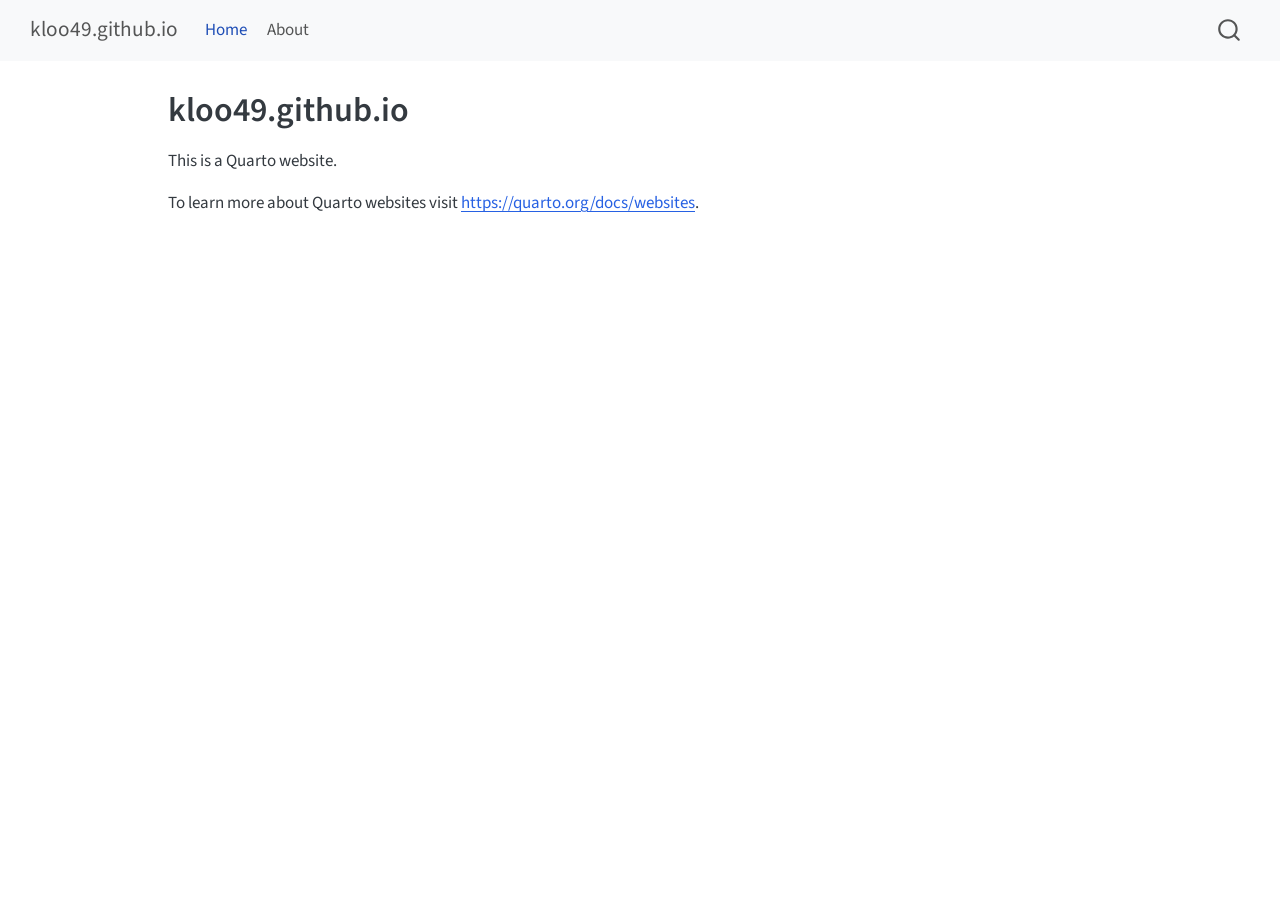
==== docs/index.html @ 794359f7 "initialize personal website" ====
<!DOCTYPE html>
<html xmlns="http://www.w3.org/1999/xhtml" lang="en" xml:lang="en"><head>

<meta charset="utf-8">
<meta name="generator" content="quarto-1.10.18">

<meta name="viewport" content="width=device-width, initial-scale=1.0, user-scalable=yes">


<title>kloo49.github.io</title>
<style>
/* Default styles provided by pandoc.
** See https://pandoc.org/MANUAL.html#variables-for-html for config info.
*/
span.smallcaps{font-variant: small-caps;}
div.columns{display: flex; gap: 1.5em;}
div.column{flex: auto;}
@media screen {
div.columns{gap: min(4vw, 1.5em);}
div.column{overflow-x: auto;}
}
div.hanging-indent{margin-left: 1.5em; text-indent: -1.5em;}
ul.task-list{list-style: none;}
ul.task-list li input[type="checkbox"] {
  width: 0.8em;
  margin: 0 0.8em 0.2em -1em; /* quarto-specific, see https://github.com/quarto-dev/quarto-cli/issues/4556 */ 
  vertical-align: middle;
}
</style>


<script src="site_libs/quarto-nav/quarto-nav.js"></script>
<script src="site_libs/quarto-nav/headroom.min.js"></script>
<script src="site_libs/clipboard/clipboard.min.js"></script>
<script src="site_libs/quarto-search/autocomplete.umd.js"></script>
<script src="site_libs/quarto-search/fuse.min.js"></script>
<script src="site_libs/quarto-search/quarto-search.js"></script>
<meta name="quarto:offset" content="./">
<script src="site_libs/quarto-html/quarto.js" type="module"></script>
<script src="site_libs/quarto-html/tabsets/tabsets.js" type="module"></script>
<script src="site_libs/quarto-html/popper.min.js"></script>
<script src="site_libs/quarto-html/tippy.umd.min.js"></script>
<script src="site_libs/quarto-html/anchor.min.js"></script>
<link href="site_libs/quarto-html/tippy.css" rel="stylesheet">
<link href="site_libs/quarto-html/quarto-syntax-highlighting-64a204ab8560d761af7679ceaba22944.css" rel="stylesheet" id="quarto-text-highlighting-styles">
<script src="site_libs/bootstrap/bootstrap.min.js"></script>
<link href="site_libs/bootstrap/bootstrap-icons.css" rel="stylesheet">
<link href="site_libs/bootstrap/bootstrap-445b8638c3d06994fee0907d791121c4.min.css" rel="stylesheet" append-hash="true" id="quarto-bootstrap" data-mode="light">
<script id="quarto-search-options" type="application/json">{
  "location": "navbar",
  "copy-button": false,
  "collapse-after": 3,
  "panel-placement": "end",
  "type": "overlay",
  "limit": 50,
  "keyboard-shortcut": [
    "f",
    "/",
    "s"
  ],
  "show-item-context": false,
  "language": {
    "search-no-results-text": "No results",
    "search-matching-documents-text": "matching documents",
    "search-copy-link-title": "Copy link to search",
    "search-hide-matches-text": "Hide additional matches",
    "search-more-match-text": "more match in this document",
    "search-more-matches-text": "more matches in this document",
    "search-clear-button-title": "Clear",
    "search-text-placeholder": "",
    "search-detached-cancel-button-title": "Cancel",
    "search-submit-button-title": "Submit",
    "search-label": "Search"
  }
}</script>


<link rel="stylesheet" href="styles.css">
</head>

<body class="nav-fixed quarto-light">

<div id="quarto-search-results"></div>
  <header id="quarto-header" class="headroom fixed-top">
    <nav class="navbar navbar-expand-lg " data-bs-theme="dark">
      <div class="navbar-container container-fluid">
      <div class="navbar-brand-container mx-auto">
    <a class="navbar-brand" href="./index.html">
    <span class="navbar-title">kloo49.github.io</span>
    </a>
  </div>
            <div id="quarto-search" class="" title="Search"></div>
          <button class="navbar-toggler" type="button" data-bs-toggle="collapse" data-bs-target="#navbarCollapse" aria-controls="navbarCollapse" role="menu" aria-expanded="false" aria-label="Toggle navigation" onclick="if (window.quartoToggleHeadroom) { window.quartoToggleHeadroom(); }">
  <span class="navbar-toggler-icon"></span>
</button>
          <div class="collapse navbar-collapse" id="navbarCollapse">
            <ul class="navbar-nav navbar-nav-scroll me-auto">
  <li class="nav-item">
    <a class="nav-link active" href="./index.html" aria-current="page"> 
<span class="menu-text">Home</span></a>
  </li>  
  <li class="nav-item">
    <a class="nav-link" href="./about.html"> 
<span class="menu-text">About</span></a>
  </li>  
</ul>
          </div> <!-- /navcollapse -->
            <div class="quarto-navbar-tools">
</div>
      </div> <!-- /container-fluid -->
    </nav>
</header>
<!-- content -->
<div id="quarto-content" class="quarto-container page-columns page-rows-contents page-layout-article page-navbar">
<!-- sidebar -->
<!-- margin-sidebar -->
    <div id="quarto-margin-sidebar" class="sidebar margin-sidebar zindex-bottom">
        
    </div>
<!-- main -->
<main class="content" id="quarto-document-content">

<header id="title-block-header" class="quarto-title-block default">
<div class="quarto-title">
<h1 class="title">kloo49.github.io</h1>
</div>



<div class="quarto-title-meta">

    
  
    
  </div>
  


</header>


<p>This is a Quarto website.</p>
<p>To learn more about Quarto websites visit <a href="https://quarto.org/docs/websites" class="uri">https://quarto.org/docs/websites</a>.</p>



</main> <!-- /main -->
<script id="quarto-html-after-body" type="application/javascript">
  window.document.addEventListener("DOMContentLoaded", function (event) {
    const icon = "";
    const anchorJS = new window.AnchorJS();
    anchorJS.options = {
      placement: 'right',
      icon: icon
    };
    anchorJS.add('.anchored');
    const isCodeAnnotation = (el) => {
      for (const clz of el.classList) {
        if (clz.startsWith('code-annotation-')) {                     
          return true;
        }
      }
      return false;
    }
    const onCopySuccess = function(e) {
      // button target
      const button = e.trigger;
      // don't keep focus
      button.blur();
      // flash "checked"
      button.classList.add('code-copy-button-checked');
      var currentTitle = button.getAttribute("title");
      button.setAttribute("title", "Copied!");
      let tooltip;
      if (window.bootstrap) {
        button.setAttribute("data-bs-toggle", "tooltip");
        button.setAttribute("data-bs-placement", "left");
        button.setAttribute("data-bs-title", "Copied!");
        tooltip = new bootstrap.Tooltip(button, 
          { trigger: "manual", 
            customClass: "code-copy-button-tooltip",
            offset: [0, -8]});
        tooltip.show();    
      }
      setTimeout(function() {
        if (tooltip) {
          tooltip.hide();
          button.removeAttribute("data-bs-title");
          button.removeAttribute("data-bs-toggle");
          button.removeAttribute("data-bs-placement");
        }
        button.setAttribute("title", currentTitle);
        button.classList.remove('code-copy-button-checked');
      }, 1000);
      // clear code selection
      e.clearSelection();
    }
    const getTextToCopy = function(trigger) {
      const outerScaffold = trigger.parentElement.cloneNode(true);
      const codeEl = outerScaffold.querySelector('code');
      for (const childEl of codeEl.children) {
        if (isCodeAnnotation(childEl)) {
          childEl.remove();
        }
      }
      return codeEl.innerText;
    }
    const clipboard = new window.ClipboardJS('.code-copy-button:not([data-in-quarto-modal])', {
      text: getTextToCopy
    });
    clipboard.on('success', onCopySuccess);
    if (window.document.getElementById('quarto-embedded-source-code-modal')) {
      const clipboardModal = new window.ClipboardJS('.code-copy-button[data-in-quarto-modal]', {
        text: getTextToCopy,
        container: window.document.getElementById('quarto-embedded-source-code-modal')
      });
      clipboardModal.on('success', onCopySuccess);
    }
      var localhostRegex = new RegExp(/^(?:http|https):\/\/localhost\:?[0-9]*\//);
      var mailtoRegex = new RegExp(/^mailto:/);
        var filterRegex = new RegExp('/' + window.location.host + '/');
      var isInternal = (href) => {
          return filterRegex.test(href) || localhostRegex.test(href) || mailtoRegex.test(href);
      }
      // Inspect non-navigation links and adorn them if external
     var links = window.document.querySelectorAll('a[href]:not(.nav-link):not(.navbar-brand):not(.toc-action):not(.sidebar-link):not(.sidebar-item-toggle):not(.pagination-link):not(.no-external):not([aria-hidden]):not(.dropdown-item):not(.quarto-navigation-tool):not(.about-link)');
      for (var i=0; i<links.length; i++) {
        const link = links[i];
        if (!isInternal(link.href)) {
          // undo the damage that might have been done by quarto-nav.js in the case of
          // links that we want to consider external
          if (link.dataset.originalHref !== undefined) {
            link.href = link.dataset.originalHref;
          }
        }
      }
    function tippyHover(el, contentFn, onTriggerFn, onUntriggerFn) {
      const config = {
        allowHTML: true,
        maxWidth: 500,
        delay: 100,
        arrow: false,
        appendTo: function(el) {
            return el.parentElement;
        },
        interactive: true,
        interactiveBorder: 10,
        theme: 'quarto',
        placement: 'bottom-start',
      };
      if (contentFn) {
        config.content = contentFn;
      }
      if (onTriggerFn) {
        config.onTrigger = onTriggerFn;
      }
      if (onUntriggerFn) {
        config.onUntrigger = onUntriggerFn;
      }
      window.tippy(el, config); 
    }
    const noterefs = window.document.querySelectorAll('a[role="doc-noteref"]');
    for (var i=0; i<noterefs.length; i++) {
      const ref = noterefs[i];
      tippyHover(ref, function() {
        // use id or data attribute instead here
        let href = ref.getAttribute('data-footnote-href') || ref.getAttribute('href');
        try { href = new URL(href).hash; } catch {}
        const id = href.replace(/^#\/?/, "");
        const note = window.document.getElementById(id);
        if (note) {
          return note.innerHTML;
        } else {
          return "";
        }
      });
    }
    const xrefs = window.document.querySelectorAll('a.quarto-xref');
    const processXRef = (id, note) => {
      // Strip column container classes
      const stripColumnClz = (el) => {
        el.classList.remove("page-full", "page-columns");
        if (el.children) {
          for (const child of el.children) {
            stripColumnClz(child);
          }
        }
      }
      stripColumnClz(note)
      if (id === null || id.startsWith('sec-')) {
        // Special case sections, only their first couple elements
        const container = document.createElement("div");
        if (note.children && note.children.length > 2) {
          container.appendChild(note.children[0].cloneNode(true));
          for (let i = 1; i < note.children.length; i++) {
            const child = note.children[i];
            if (child.tagName === "P" && child.innerText === "") {
              continue;
            } else {
              container.appendChild(child.cloneNode(true));
              break;
            }
          }
          if (window.Quarto?.typesetMath) {
            window.Quarto.typesetMath(container);
          }
          return container.innerHTML
        } else {
          if (window.Quarto?.typesetMath) {
            window.Quarto.typesetMath(note);
          }
          return note.innerHTML;
        }
      } else {
        // Remove any anchor links if they are present
        const anchorLink = note.querySelector('a.anchorjs-link');
        if (anchorLink) {
          anchorLink.remove();
        }
        if (window.Quarto?.typesetMath) {
          window.Quarto.typesetMath(note);
        }
        if (note.classList.contains("callout")) {
          return note.outerHTML;
        } else {
          return note.innerHTML;
        }
      }
    }
    for (var i=0; i<xrefs.length; i++) {
      const xref = xrefs[i];
      tippyHover(xref, undefined, function(instance) {
        instance.disable();
        let url = xref.getAttribute('href');
        let hash = undefined; 
        if (url.startsWith('#')) {
          hash = url;
        } else {
          try { hash = new URL(url).hash; } catch {}
        }
        if (hash) {
          const id = hash.replace(/^#\/?/, "");
          const note = window.document.getElementById(id);
          if (note !== null) {
            try {
              const html = processXRef(id, note.cloneNode(true));
              instance.setContent(html);
            } finally {
              instance.enable();
              instance.show();
            }
          } else {
            // See if we can fetch this
            fetch(url.split('#')[0])
            .then(res => res.text())
            .then(html => {
              const parser = new DOMParser();
              const htmlDoc = parser.parseFromString(html, "text/html");
              const note = htmlDoc.getElementById(id);
              if (note !== null) {
                const html = processXRef(id, note);
                instance.setContent(html);
              } 
            }).finally(() => {
              instance.enable();
              instance.show();
            });
          }
        } else {
          // See if we can fetch a full url (with no hash to target)
          // This is a special case and we should probably do some content thinning / targeting
          fetch(url)
          .then(res => res.text())
          .then(html => {
            const parser = new DOMParser();
            const htmlDoc = parser.parseFromString(html, "text/html");
            const note = htmlDoc.querySelector('main.content');
            if (note !== null) {
              // This should only happen for chapter cross references
              // (since there is no id in the URL)
              // remove the first header
              if (note.children.length > 0 && note.children[0].tagName === "HEADER") {
                note.children[0].remove();
              }
              const html = processXRef(null, note);
              instance.setContent(html);
            } 
          }).finally(() => {
            instance.enable();
            instance.show();
          });
        }
      }, function(instance) {
      });
    }
        let selectedAnnoteEl;
        const selectorForAnnotation = ( cell, annotation) => {
          let cellAttr = 'data-code-cell="' + cell + '"';
          let lineAttr = 'data-code-annotation="' +  annotation + '"';
          const selector = 'span[' + cellAttr + '][' + lineAttr + ']';
          return selector;
        }
        const selectCodeLines = (annoteEl) => {
          const doc = window.document;
          const targetCell = annoteEl.getAttribute("data-target-cell");
          const targetAnnotation = annoteEl.getAttribute("data-target-annotation");
          const annoteSpan = window.document.querySelector(selectorForAnnotation(targetCell, targetAnnotation));
          const lines = annoteSpan.getAttribute("data-code-lines").split(",");
          const lineIds = lines.map((line) => {
            return targetCell + "-" + line;
          })
          let top = null;
          let height = null;
          let parent = null;
          if (lineIds.length > 0) {
              //compute the position of the single el (top and bottom and make a div)
              const el = window.document.getElementById(lineIds[0]);
              top = el.offsetTop;
              height = el.offsetHeight;
              parent = el.parentElement.parentElement;
            if (lineIds.length > 1) {
              const lastEl = window.document.getElementById(lineIds[lineIds.length - 1]);
              const bottom = lastEl.offsetTop + lastEl.offsetHeight;
              height = bottom - top;
            }
            if (top !== null && height !== null && parent !== null) {
              // cook up a div (if necessary) and position it 
              let div = window.document.getElementById("code-annotation-line-highlight");
              if (div === null) {
                div = window.document.createElement("div");
                div.setAttribute("id", "code-annotation-line-highlight");
                div.style.position = 'absolute';
                parent.appendChild(div);
              }
              div.style.top = top - 2 + "px";
              div.style.height = height + 4 + "px";
              div.style.left = 0;
              let gutterDiv = window.document.getElementById("code-annotation-line-highlight-gutter");
              if (gutterDiv === null) {
                gutterDiv = window.document.createElement("div");
                gutterDiv.setAttribute("id", "code-annotation-line-highlight-gutter");
                gutterDiv.style.position = 'absolute';
                const codeCell = window.document.getElementById(targetCell);
                const gutter = codeCell.querySelector('.code-annotation-gutter');
                gutter.appendChild(gutterDiv);
              }
              gutterDiv.style.top = top - 2 + "px";
              gutterDiv.style.height = height + 4 + "px";
            }
            selectedAnnoteEl = annoteEl;
          }
        };
        const unselectCodeLines = () => {
          const elementsIds = ["code-annotation-line-highlight", "code-annotation-line-highlight-gutter"];
          elementsIds.forEach((elId) => {
            const div = window.document.getElementById(elId);
            if (div) {
              div.remove();
            }
          });
          selectedAnnoteEl = undefined;
        };
          // Handle positioning of the toggle
      window.addEventListener(
        "resize",
        throttle(() => {
          elRect = undefined;
          if (selectedAnnoteEl) {
            selectCodeLines(selectedAnnoteEl);
          }
        }, 10)
      );
      function throttle(fn, ms) {
      let throttle = false;
      let timer;
        return (...args) => {
          if(!throttle) { // first call gets through
              fn.apply(this, args);
              throttle = true;
          } else { // all the others get throttled
              if(timer) clearTimeout(timer); // cancel #2
              timer = setTimeout(() => {
                fn.apply(this, args);
                timer = throttle = false;
              }, ms);
          }
        };
      }
        // Attach click handler to the DT
        const annoteDls = window.document.querySelectorAll('dt[data-target-cell]');
        for (const annoteDlNode of annoteDls) {
          annoteDlNode.addEventListener('click', (event) => {
            const clickedEl = event.target;
            if (clickedEl !== selectedAnnoteEl) {
              unselectCodeLines();
              const activeEl = window.document.querySelector('dt[data-target-cell].code-annotation-active');
              if (activeEl) {
                activeEl.classList.remove('code-annotation-active');
              }
              selectCodeLines(clickedEl);
              clickedEl.classList.add('code-annotation-active');
            } else {
              // Unselect the line
              unselectCodeLines();
              clickedEl.classList.remove('code-annotation-active');
            }
          });
        }
    const findCites = (el) => {
      const parentEl = el.parentElement;
      if (parentEl) {
        const cites = parentEl.dataset.cites;
        if (cites) {
          return {
            el,
            cites: cites.split(' ')
          };
        } else {
          return findCites(el.parentElement)
        }
      } else {
        return undefined;
      }
    };
    var bibliorefs = window.document.querySelectorAll('a[role="doc-biblioref"]');
    for (var i=0; i<bibliorefs.length; i++) {
      const ref = bibliorefs[i];
      const citeInfo = findCites(ref);
      if (citeInfo) {
        tippyHover(citeInfo.el, function() {
          var popup = window.document.createElement('div');
          citeInfo.cites.forEach(function(cite) {
            var citeDiv = window.document.createElement('div');
            citeDiv.classList.add('hanging-indent');
            citeDiv.classList.add('csl-entry');
            var biblioDiv = window.document.getElementById('ref-' + cite);
            if (biblioDiv) {
              citeDiv.innerHTML = biblioDiv.innerHTML;
            }
            popup.appendChild(citeDiv);
          });
          return popup.innerHTML;
        });
      }
    }
  });
  </script>
</div> <!-- /content -->




</body></html>
---- docs/site_libs/quarto-html/tippy.css ----
.tippy-box[data-animation=fade][data-state=hidden]{opacity:0}[data-tippy-root]{max-width:calc(100vw - 10px)}.tippy-box{position:relative;background-color:#333;color:#fff;border-radius:4px;font-size:14px;line-height:1.4;white-space:normal;outline:0;transition-property:transform,visibility,opacity}.tippy-box[data-placement^=top]>.tippy-arrow{bottom:0}.tippy-box[data-placement^=top]>.tippy-arrow:before{bottom:-7px;left:0;border-width:8px 8px 0;border-top-color:initial;transform-origin:center top}.tippy-box[data-placement^=bottom]>.tippy-arrow{top:0}.tippy-box[data-placement^=bottom]>.tippy-arrow:before{top:-7px;left:0;border-width:0 8px 8px;border-bottom-color:initial;transform-origin:center bottom}.tippy-box[data-placement^=left]>.tippy-arrow{right:0}.tippy-box[data-placement^=left]>.tippy-arrow:before{border-width:8px 0 8px 8px;border-left-color:initial;right:-7px;transform-origin:center left}.tippy-box[data-placement^=right]>.tippy-arrow{left:0}.tippy-box[data-placement^=right]>.tippy-arrow:before{left:-7px;border-width:8px 8px 8px 0;border-right-color:initial;transform-origin:center right}.tippy-box[data-inertia][data-state=visible]{transition-timing-function:cubic-bezier(.54,1.5,.38,1.11)}.tippy-arrow{width:16px;height:16px;color:#333}.tippy-arrow:before{content:"";position:absolute;border-color:transparent;border-style:solid}.tippy-content{position:relative;padding:5px 9px;z-index:1}
---- docs/site_libs/quarto-html/quarto-syntax-highlighting-64a204ab8560d761af7679ceaba22944.css ----
/* quarto syntax highlight colors */
:root {
  --quarto-hl-ot-color: #003B4F;
  --quarto-hl-at-color: #657422;
  --quarto-hl-ss-color: #20794D;
  --quarto-hl-an-color: #5E5E5E;
  --quarto-hl-fu-color: #4758AB;
  --quarto-hl-st-color: #20794D;
  --quarto-hl-cf-color: #003B4F;
  --quarto-hl-op-color: #5E5E5E;
  --quarto-hl-er-color: #AD0000;
  --quarto-hl-bn-color: #AD0000;
  --quarto-hl-al-color: #AD0000;
  --quarto-hl-va-color: #111111;
  --quarto-hl-bu-color: inherit;
  --quarto-hl-ex-color: inherit;
  --quarto-hl-pp-color: #AD0000;
  --quarto-hl-in-color: #5E5E5E;
  --quarto-hl-vs-color: #20794D;
  --quarto-hl-wa-color: #5E5E5E;
  --quarto-hl-do-color: #5E5E5E;
  --quarto-hl-im-color: #00769E;
  --quarto-hl-ch-color: #20794D;
  --quarto-hl-dt-color: #AD0000;
  --quarto-hl-fl-color: #AD0000;
  --quarto-hl-co-color: #5E5E5E;
  --quarto-hl-cv-color: #5E5E5E;
  --quarto-hl-cn-color: #8f5902;
  --quarto-hl-sc-color: #5E5E5E;
  --quarto-hl-dv-color: #AD0000;
  --quarto-hl-kw-color: #003B4F;
}

/* other quarto variables */
:root {
  --quarto-font-monospace: SFMono-Regular, Menlo, Monaco, Consolas, "Liberation Mono", "Courier New", monospace;
}

/* syntax highlight based on Pandoc's rules */
pre > code.sourceCode > span {
  color: #003B4F;
}

code.sourceCode > span {
  color: #003B4F;
}

div.sourceCode,
div.sourceCode pre.sourceCode {
  color: #003B4F;
}

/* Normal */
code span {
  color: #003B4F;
}

/* Alert */
code span.al {
  color: #AD0000;
  font-style: inherit;
}

/* Annotation */
code span.an {
  color: #5E5E5E;
  font-style: inherit;
}

/* Attribute */
code span.at {
  color: #657422;
  font-style: inherit;
}

/* BaseN */
code span.bn {
  color: #AD0000;
  font-style: inherit;
}

/* BuiltIn */
code span.bu {
  font-style: inherit;
}

/* ControlFlow */
code span.cf {
  color: #003B4F;
  font-weight: bold;
  font-style: inherit;
}

/* Char */
code span.ch {
  color: #20794D;
  font-style: inherit;
}

/* Constant */
code span.cn {
  color: #8f5902;
  font-style: inherit;
}

/* Comment */
code span.co {
  color: #5E5E5E;
  font-style: inherit;
}

/* CommentVar */
code span.cv {
  color: #5E5E5E;
  font-style: italic;
}

/* Documentation */
code span.do {
  color: #5E5E5E;
  font-style: italic;
}

/* DataType */
code span.dt {
  color: #AD0000;
  font-style: inherit;
}

/* DecVal */
code span.dv {
  color: #AD0000;
  font-style: inherit;
}

/* Error */
code span.er {
  color: #AD0000;
  font-style: inherit;
}

/* Extension */
code span.ex {
  font-style: inherit;
}

/* Float */
code span.fl {
  color: #AD0000;
  font-style: inherit;
}

/* Function */
code span.fu {
  color: #4758AB;
  font-style: inherit;
}

/* Import */
code span.im {
  color: #00769E;
  font-style: inherit;
}

/* Information */
code span.in {
  color: #5E5E5E;
  font-style: inherit;
}

/* Keyword */
code span.kw {
  color: #003B4F;
  font-weight: bold;
  font-style: inherit;
}

/* Operator */
code span.op {
  color: #5E5E5E;
  font-style: inherit;
}

/* Other */
code span.ot {
  color: #003B4F;
  font-style: inherit;
}

/* Preprocessor */
code span.pp {
  color: #AD0000;
  font-style: inherit;
}

/* SpecialChar */
code span.sc {
  color: #5E5E5E;
  font-style: inherit;
}

/* SpecialString */
code span.ss {
  color: #20794D;
  font-style: inherit;
}

/* String */
code span.st {
  color: #20794D;
  font-style: inherit;
}

/* Variable */
code span.va {
  color: #111111;
  font-style: inherit;
}

/* VerbatimString */
code span.vs {
  color: #20794D;
  font-style: inherit;
}

/* Warning */
code span.wa {
  color: #5E5E5E;
  font-style: italic;
}

.prevent-inlining {
  content: "</";
}

/*# sourceMappingURL=9d8d5bb603a83b8298b89080a598c93b.css.map */
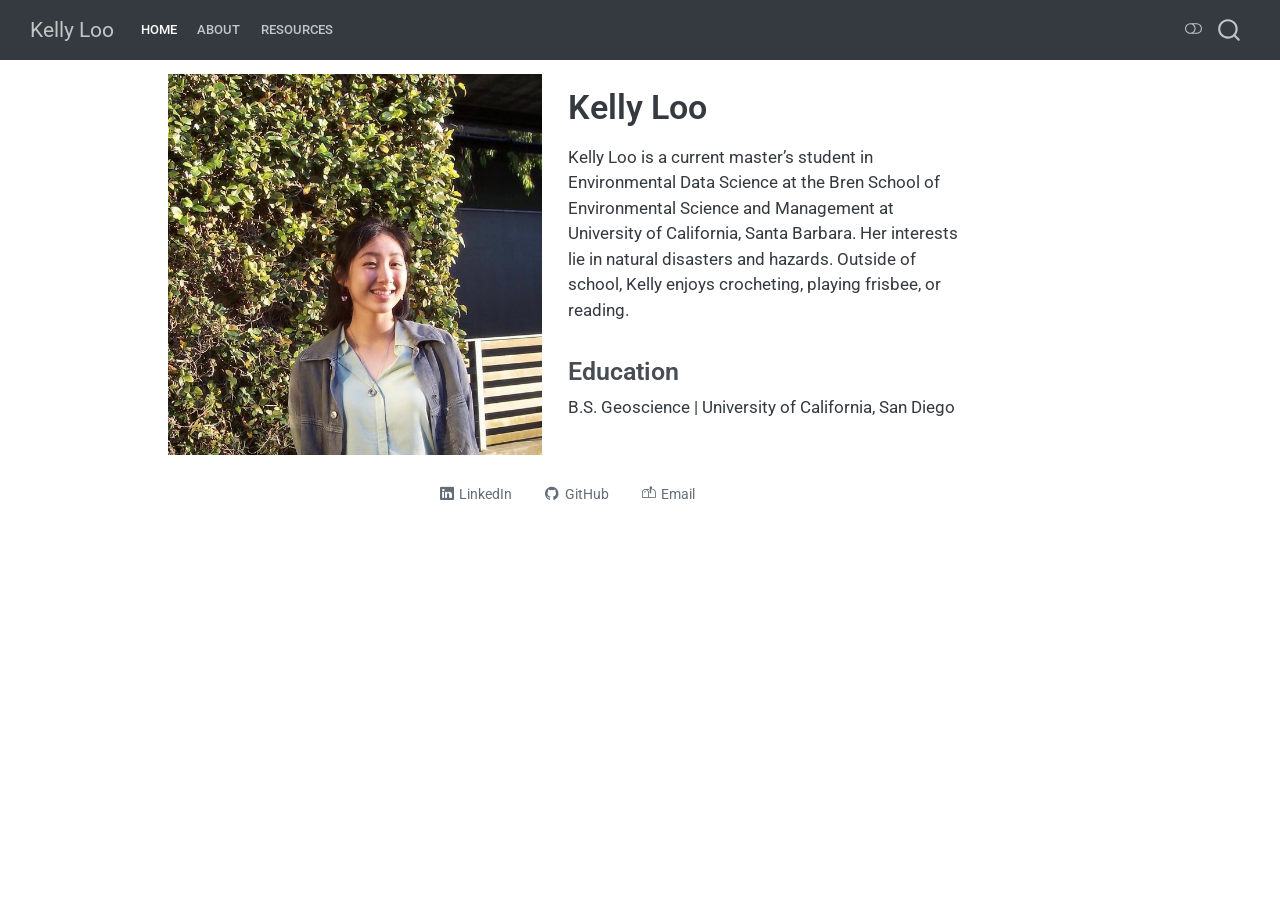
==== commit aaeeb76f: "added resources page, added themes, updated home page content" ====
--- a/docs/index.html
+++ b/docs/index.html
@@ -7,7 +7,7 @@
 <meta name="viewport" content="width=device-width, initial-scale=1.0, user-scalable=yes">
 
 
-<title>kloo49.github.io</title>
+<title>Kelly Loo</title>
 <style>
 /* Default styles provided by pandoc.
 ** See https://pandoc.org/MANUAL.html#variables-for-html for config info.
@@ -40,12 +40,15 @@
 <script src="site_libs/quarto-html/tabsets/tabsets.js" type="module"></script>
 <script src="site_libs/quarto-html/popper.min.js"></script>
 <script src="site_libs/quarto-html/tippy.umd.min.js"></script>
-<script src="site_libs/quarto-html/anchor.min.js"></script>
 <link href="site_libs/quarto-html/tippy.css" rel="stylesheet">
-<link href="site_libs/quarto-html/quarto-syntax-highlighting-64a204ab8560d761af7679ceaba22944.css" rel="stylesheet" id="quarto-text-highlighting-styles">
+<link href="site_libs/quarto-html/quarto-syntax-highlighting-64a204ab8560d761af7679ceaba22944.css" rel="stylesheet" class="quarto-color-scheme" id="quarto-text-highlighting-styles">
+<link href="site_libs/quarto-html/quarto-syntax-highlighting-dark-b85bc7c33db8c58e0ec93c3465666fed.css" rel="stylesheet" class="quarto-color-scheme quarto-color-alternate" id="quarto-text-highlighting-styles">
+<link href="site_libs/quarto-html/quarto-syntax-highlighting-64a204ab8560d761af7679ceaba22944.css" rel="stylesheet" class="quarto-color-scheme-extra" id="quarto-text-highlighting-styles">
 <script src="site_libs/bootstrap/bootstrap.min.js"></script>
 <link href="site_libs/bootstrap/bootstrap-icons.css" rel="stylesheet">
-<link href="site_libs/bootstrap/bootstrap-445b8638c3d06994fee0907d791121c4.min.css" rel="stylesheet" append-hash="true" id="quarto-bootstrap" data-mode="light">
+<link href="site_libs/bootstrap/bootstrap-0f6c574da7a363ae419185a03fc457d6.min.css" rel="stylesheet" append-hash="true" class="quarto-color-scheme" id="quarto-bootstrap" data-mode="light">
+<link href="site_libs/bootstrap/bootstrap-dark-96f880facfb47fdc72767fb43baf3cf7.min.css" rel="stylesheet" append-hash="true" class="quarto-color-scheme quarto-color-alternate" id="quarto-bootstrap" data-mode="dark">
+<link href="site_libs/bootstrap/bootstrap-0f6c574da7a363ae419185a03fc457d6.min.css" rel="stylesheet" append-hash="true" class="quarto-color-scheme-extra" id="quarto-bootstrap" data-mode="light">
 <script id="quarto-search-options" type="application/json">{
   "location": "navbar",
   "copy-button": false,
@@ -78,7 +81,169 @@
 <link rel="stylesheet" href="styles.css">
 </head>
 
-<body class="nav-fixed quarto-light">
+<body class="nav-fixed quarto-light"><script id="quarto-html-before-body" type="application/javascript">
+    const toggleBodyColorMode = (bsSheetEl) => {
+      const mode = bsSheetEl.getAttribute("data-mode");
+      const bodyEl = window.document.querySelector("body");
+      if (mode === "dark") {
+        bodyEl.classList.add("quarto-dark");
+        bodyEl.classList.remove("quarto-light");
+      } else {
+        bodyEl.classList.add("quarto-light");
+        bodyEl.classList.remove("quarto-dark");
+      }
+    }
+    const toggleBodyColorPrimary = () => {
+      const bsSheetEl = window.document.querySelector("link#quarto-bootstrap:not([rel=disabled-stylesheet])");
+      if (bsSheetEl) {
+        toggleBodyColorMode(bsSheetEl);
+      }
+    }
+    const setColorSchemeToggle = (alternate) => {
+      const toggles = window.document.querySelectorAll('.quarto-color-scheme-toggle');
+      for (let i=0; i < toggles.length; i++) {
+        const toggle = toggles[i];
+        if (toggle) {
+          if (alternate) {
+            toggle.classList.add("alternate");
+          } else {
+            toggle.classList.remove("alternate");
+          }
+        }
+      }
+    };
+    const toggleColorMode = (alternate) => {
+      // Switch the stylesheets
+      const primaryStylesheets = window.document.querySelectorAll('link.quarto-color-scheme:not(.quarto-color-alternate)');
+      const alternateStylesheets = window.document.querySelectorAll('link.quarto-color-scheme.quarto-color-alternate');
+      manageTransitions('#quarto-margin-sidebar .nav-link', false);
+      if (alternate) {
+        // note: dark is layered on light, we don't disable primary!
+        enableStylesheet(alternateStylesheets);
+        for (const sheetNode of alternateStylesheets) {
+          if (sheetNode.id === "quarto-bootstrap") {
+            toggleBodyColorMode(sheetNode);
+          }
+        }
+      } else {
+        disableStylesheet(alternateStylesheets);
+        enableStylesheet(primaryStylesheets)
+        toggleBodyColorPrimary();
+      }
+      manageTransitions('#quarto-margin-sidebar .nav-link', true);
+      // Switch the toggles
+      setColorSchemeToggle(alternate)
+      // Hack to workaround the fact that safari doesn't
+      // properly recolor the scrollbar when toggling (#1455)
+      if (navigator.userAgent.indexOf('Safari') > 0 && navigator.userAgent.indexOf('Chrome') == -1) {
+        manageTransitions("body", false);
+        window.scrollTo(0, 1);
+        setTimeout(() => {
+          window.scrollTo(0, 0);
+          manageTransitions("body", true);
+        }, 40);
+      }
+    }
+    const disableStylesheet = (stylesheets) => {
+      for (let i=0; i < stylesheets.length; i++) {
+        const stylesheet = stylesheets[i];
+        stylesheet.rel = 'disabled-stylesheet';
+      }
+    }
+    const enableStylesheet = (stylesheets) => {
+      for (let i=0; i < stylesheets.length; i++) {
+        const stylesheet = stylesheets[i];
+        if(stylesheet.rel !== 'stylesheet') { // for Chrome, which will still FOUC without this check
+          stylesheet.rel = 'stylesheet';
+        }
+      }
+    }
+    const manageTransitions = (selector, allowTransitions) => {
+      const els = window.document.querySelectorAll(selector);
+      for (let i=0; i < els.length; i++) {
+        const el = els[i];
+        if (allowTransitions) {
+          el.classList.remove('notransition');
+        } else {
+          el.classList.add('notransition');
+        }
+      }
+    }
+    const isFileUrl = () => {
+      return window.location.protocol === 'file:';
+    }
+    const hasAlternateSentinel = () => {
+      let styleSentinel = getColorSchemeSentinel();
+      if (styleSentinel !== null) {
+        return styleSentinel === "alternate";
+      } else {
+        return false;
+      }
+    }
+    const setStyleSentinel = (alternate) => {
+      const value = alternate ? "alternate" : "default";
+      if (!isFileUrl()) {
+        window.localStorage.setItem("quarto-color-scheme", value);
+      } else {
+        localAlternateSentinel = value;
+      }
+    }
+    const getColorSchemeSentinel = () => {
+      if (!isFileUrl()) {
+        const storageValue = window.localStorage.getItem("quarto-color-scheme");
+        return storageValue != null ? storageValue : localAlternateSentinel;
+      } else {
+        return localAlternateSentinel;
+      }
+    }
+    const toggleGiscusIfUsed = (isAlternate, darkModeDefault) => {
+      const baseTheme = document.querySelector('#giscus-base-theme')?.value ?? 'light';
+      const alternateTheme = document.querySelector('#giscus-alt-theme')?.value ?? 'dark';
+      let newTheme = '';
+      if(authorPrefersDark) {
+        newTheme = isAlternate ? baseTheme : alternateTheme;
+      } else {
+        newTheme = isAlternate ? alternateTheme : baseTheme;
+      }
+      const changeGiscusTheme = () => {
+        // From: https://github.com/giscus/giscus/issues/336
+        const sendMessage = (message) => {
+          const iframe = document.querySelector('iframe.giscus-frame');
+          if (!iframe) return;
+          iframe.contentWindow.postMessage({ giscus: message }, 'https://giscus.app');
+        }
+        sendMessage({
+          setConfig: {
+            theme: newTheme
+          }
+        });
+      }
+      const isGiscussLoaded = window.document.querySelector('iframe.giscus-frame') !== null;
+      if (isGiscussLoaded) {
+        changeGiscusTheme();
+      }
+    };
+    const authorPrefersDark = false;
+    const darkModeDefault = authorPrefersDark;
+      document.querySelector('link#quarto-text-highlighting-styles.quarto-color-scheme-extra').rel = 'disabled-stylesheet';
+      document.querySelector('link#quarto-bootstrap.quarto-color-scheme-extra').rel = 'disabled-stylesheet';
+    let localAlternateSentinel = darkModeDefault ? 'alternate' : 'default';
+    // Dark / light mode switch
+    window.quartoToggleColorScheme = () => {
+      // Read the current dark / light value
+      let toAlternate = !hasAlternateSentinel();
+      toggleColorMode(toAlternate);
+      setStyleSentinel(toAlternate);
+      toggleGiscusIfUsed(toAlternate, darkModeDefault);
+      window.dispatchEvent(new Event('resize'));
+    };
+    // Switch to dark mode if need be
+    if (hasAlternateSentinel()) {
+      toggleColorMode(true);
+    } else {
+      toggleColorMode(false);
+    }
+  </script>
 
 <div id="quarto-search-results"></div>
   <header id="quarto-header" class="headroom fixed-top">
@@ -86,7 +251,7 @@
       <div class="navbar-container container-fluid">
       <div class="navbar-brand-container mx-auto">
     <a class="navbar-brand" href="./index.html">
-    <span class="navbar-title">kloo49.github.io</span>
+    <span class="navbar-title">Kelly Loo</span>
     </a>
   </div>
             <div id="quarto-search" class="" title="Search"></div>
@@ -103,57 +268,75 @@
     <a class="nav-link" href="./about.html"> 
 <span class="menu-text">About</span></a>
   </li>  
+  <li class="nav-item">
+    <a class="nav-link" href="./resources.html"> 
+<span class="menu-text">Resources</span></a>
+  </li>  
 </ul>
           </div> <!-- /navcollapse -->
             <div class="quarto-navbar-tools">
+  <a href="" class="quarto-color-scheme-toggle quarto-navigation-tool  px-1" onclick="window.quartoToggleColorScheme(); return false;" title="Toggle dark mode"><i class="bi"></i></a>
 </div>
       </div> <!-- /container-fluid -->
     </nav>
 </header>
 <!-- content -->
-<div id="quarto-content" class="quarto-container page-columns page-rows-contents page-layout-article page-navbar">
+<div id="quarto-content" class="quarto-container page-columns page-rows-contents page-layout-full page-navbar">
 <!-- sidebar -->
 <!-- margin-sidebar -->
-    <div id="quarto-margin-sidebar" class="sidebar margin-sidebar zindex-bottom">
-        
-    </div>
+    
 <!-- main -->
-<main class="content" id="quarto-document-content">
-
-<header id="title-block-header" class="quarto-title-block default">
+<div class="quarto-about-broadside column-body">
+  <div class="about-main">
+    <div class="about-entity" style="background-image: url('images/profile.jpg')"></div>
+    <div class="about-contents"><header id="title-block-header" class="quarto-title-block default">
 <div class="quarto-title">
-<h1 class="title">kloo49.github.io</h1>
+<h1 class="title">Kelly Loo</h1>
 </div>
-
-
-
-<div class="quarto-title-meta">
-
-    
-  
-    
+<div class="quarto-title-meta column-body">
   </div>
-  
-
-
-</header>
-
-
-<p>This is a Quarto website.</p>
-<p>To learn more about Quarto websites visit <a href="https://quarto.org/docs/websites" class="uri">https://quarto.org/docs/websites</a>.</p>
-
-
-
-</main> <!-- /main -->
+</header><main class="content column-body" id="quarto-document-content">
+
+<p>Kelly Loo is a current master’s student in Environmental Data Science at the Bren School of Environmental Science and Management at University of California, Santa Barbara. Her interests lie in natural disasters and hazards. Outside of school, Kelly enjoys crocheting, playing frisbee, or reading.</p>
+<section id="education" class="level3">
+<h3 data-anchor-id="education">Education</h3>
+<p>B.S. Geoscience | University of California, San Diego</p>
+
+
+</section>
+</main></div>
+  </div>
+  <div class="about-links">
+  <a href="https://www.linkedin.com/in/yqkellyloo/" class="about-link" rel="" target="_blank">
+    <i class="bi bi-linkedin"></i>
+     <span class="about-link-text">LinkedIn</span>
+  </a>
+  <a href="https://github.com/kloo49" class="about-link" rel="" target="_blank">
+    <i class="bi bi-github"></i>
+     <span class="about-link-text">GitHub</span>
+  </a>
+  <a href="mailto:kloo@ucsb.edu" class="about-link" rel="" target="">
+    <i class="bi bi-mailbox-flag"></i>
+     <span class="about-link-text">Email</span>
+  </a>
+</div>
+</div>
+ <!-- /main -->
 <script id="quarto-html-after-body" type="application/javascript">
   window.document.addEventListener("DOMContentLoaded", function (event) {
-    const icon = "";
-    const anchorJS = new window.AnchorJS();
-    anchorJS.options = {
-      placement: 'right',
-      icon: icon
-    };
-    anchorJS.add('.anchored');
+    // Ensure there is a toggle, if there isn't float one in the top right
+    if (window.document.querySelector('.quarto-color-scheme-toggle') === null) {
+      const a = window.document.createElement('a');
+      a.classList.add('top-right');
+      a.classList.add('quarto-color-scheme-toggle');
+      a.href = "";
+      a.onclick = function() { try { window.quartoToggleColorScheme(); } catch {} return false; };
+      const i = window.document.createElement("i");
+      i.classList.add('bi');
+      a.appendChild(i);
+      window.document.body.appendChild(a);
+    }
+    setColorSchemeToggle(hasAlternateSentinel())
     const isCodeAnnotation = (el) => {
       for (const clz of el.classList) {
         if (clz.startsWith('code-annotation-')) {                     
--- a/docs/site_libs/quarto-html/quarto-syntax-highlighting-dark-b85bc7c33db8c58e0ec93c3465666fed.css
+++ b/docs/site_libs/quarto-html/quarto-syntax-highlighting-dark-b85bc7c33db8c58e0ec93c3465666fed.css
@@ -0,0 +1,219 @@
+/* quarto syntax highlight colors */
+:root {
+  --quarto-hl-al-color: #f07178;
+  --quarto-hl-an-color: #d4d0ab;
+  --quarto-hl-at-color: #00e0e0;
+  --quarto-hl-bn-color: #d4d0ab;
+  --quarto-hl-bu-color: #abe338;
+  --quarto-hl-ch-color: #abe338;
+  --quarto-hl-co-color: #f8f8f2;
+  --quarto-hl-cv-color: #ffd700;
+  --quarto-hl-cn-color: #ffd700;
+  --quarto-hl-cf-color: #ffa07a;
+  --quarto-hl-dt-color: #ffa07a;
+  --quarto-hl-dv-color: #d4d0ab;
+  --quarto-hl-do-color: #f8f8f2;
+  --quarto-hl-er-color: #f07178;
+  --quarto-hl-ex-color: #00e0e0;
+  --quarto-hl-fl-color: #d4d0ab;
+  --quarto-hl-fu-color: #ffa07a;
+  --quarto-hl-im-color: #abe338;
+  --quarto-hl-in-color: #d4d0ab;
+  --quarto-hl-kw-color: #ffa07a;
+  --quarto-hl-op-color: #ffa07a;
+  --quarto-hl-ot-color: #00e0e0;
+  --quarto-hl-pp-color: #dcc6e0;
+  --quarto-hl-re-color: #00e0e0;
+  --quarto-hl-sc-color: #abe338;
+  --quarto-hl-ss-color: #abe338;
+  --quarto-hl-st-color: #abe338;
+  --quarto-hl-va-color: #00e0e0;
+  --quarto-hl-vs-color: #abe338;
+  --quarto-hl-wa-color: #dcc6e0;
+}
+
+/* other quarto variables */
+:root {
+  --quarto-font-monospace: SFMono-Regular, Menlo, Monaco, Consolas, "Liberation Mono", "Courier New", monospace;
+}
+
+/* syntax highlight based on Pandoc's rules */
+pre > code.sourceCode > span {
+  color: #f8f8f2;
+}
+
+code.sourceCode > span {
+  color: #f8f8f2;
+}
+
+div.sourceCode,
+div.sourceCode pre.sourceCode {
+  color: #f8f8f2;
+}
+
+/* Normal */
+code span {
+  color: #f8f8f2;
+}
+
+/* Alert */
+code span.al {
+  color: #f07178;
+}
+
+/* Annotation */
+code span.an {
+  color: #d4d0ab;
+}
+
+/* Attribute */
+code span.at {
+  color: #00e0e0;
+}
+
+/* BaseN */
+code span.bn {
+  color: #d4d0ab;
+}
+
+/* BuiltIn */
+code span.bu {
+  color: #abe338;
+}
+
+/* ControlFlow */
+code span.cf {
+  font-weight: bold;
+  color: #ffa07a;
+}
+
+/* Char */
+code span.ch {
+  color: #abe338;
+}
+
+/* Constant */
+code span.cn {
+  color: #ffd700;
+}
+
+/* Comment */
+code span.co {
+  font-style: italic;
+  color: #f8f8f2;
+}
+
+/* CommentVar */
+code span.cv {
+  color: #ffd700;
+}
+
+/* Documentation */
+code span.do {
+  color: #f8f8f2;
+}
+
+/* DataType */
+code span.dt {
+  color: #ffa07a;
+}
+
+/* DecVal */
+code span.dv {
+  color: #d4d0ab;
+}
+
+/* Error */
+code span.er {
+  color: #f07178;
+  text-decoration: underline;
+}
+
+/* Extension */
+code span.ex {
+  font-weight: bold;
+  color: #00e0e0;
+}
+
+/* Float */
+code span.fl {
+  color: #d4d0ab;
+}
+
+/* Function */
+code span.fu {
+  color: #ffa07a;
+}
+
+/* Import */
+code span.im {
+  color: #abe338;
+}
+
+/* Information */
+code span.in {
+  color: #d4d0ab;
+}
+
+/* Keyword */
+code span.kw {
+  font-weight: bold;
+  color: #ffa07a;
+}
+
+/* Operator */
+code span.op {
+  color: #ffa07a;
+}
+
+/* Other */
+code span.ot {
+  color: #00e0e0;
+}
+
+/* Preprocessor */
+code span.pp {
+  color: #dcc6e0;
+}
+
+/* RegionMarker */
+code span.re {
+  background-color: #f8f8f2;
+  color: #00e0e0;
+}
+
+/* SpecialChar */
+code span.sc {
+  color: #abe338;
+}
+
+/* SpecialString */
+code span.ss {
+  color: #abe338;
+}
+
+/* String */
+code span.st {
+  color: #abe338;
+}
+
+/* Variable */
+code span.va {
+  color: #00e0e0;
+}
+
+/* VerbatimString */
+code span.vs {
+  color: #abe338;
+}
+
+/* Warning */
+code span.wa {
+  color: #dcc6e0;
+}
+
+.prevent-inlining {
+  content: "</";
+}
+
+/*# sourceMappingURL=4ed8f1090dec6531da29ab00902aa718.css.map */
--- a/docs/styles.css
+++ b/docs/styles.css
@@ -0,0 +1,4 @@
+/* css styles */
+.about-images {
+    object-position: top !important;
+}
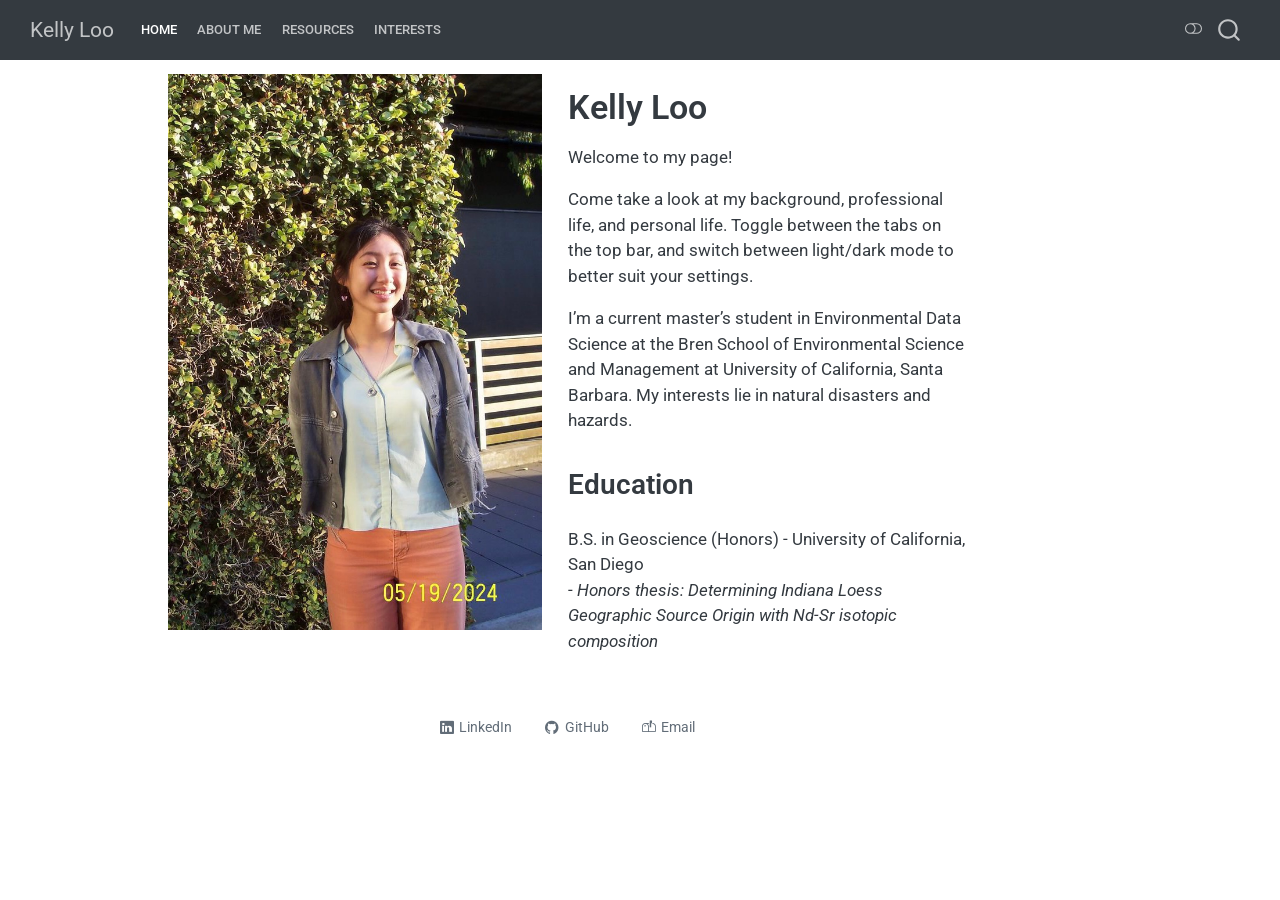
==== commit 76fd6883: "major upgrades" ====
--- a/docs/index.html
+++ b/docs/index.html
@@ -266,11 +266,15 @@
   </li>  
   <li class="nav-item">
     <a class="nav-link" href="./about.html"> 
-<span class="menu-text">About</span></a>
+<span class="menu-text">About Me</span></a>
   </li>  
   <li class="nav-item">
     <a class="nav-link" href="./resources.html"> 
 <span class="menu-text">Resources</span></a>
+  </li>  
+  <li class="nav-item">
+    <a class="nav-link" href="./interests.html"> 
+<span class="menu-text">Interests</span></a>
   </li>  
 </ul>
           </div> <!-- /navcollapse -->
@@ -297,10 +301,13 @@
   </div>
 </header><main class="content column-body" id="quarto-document-content">
 
-<p>Kelly Loo is a current master’s student in Environmental Data Science at the Bren School of Environmental Science and Management at University of California, Santa Barbara. Her interests lie in natural disasters and hazards. Outside of school, Kelly enjoys crocheting, playing frisbee, or reading.</p>
-<section id="education" class="level3">
-<h3 data-anchor-id="education">Education</h3>
-<p>B.S. Geoscience | University of California, San Diego</p>
+<p>Welcome to my page!</p>
+<p>Come take a look at my background, professional life, and personal life. Toggle between the tabs on the top bar, and switch between light/dark mode to better suit your settings.</p>
+<p>I’m a current master’s student in Environmental Data Science at the Bren School of Environmental Science and Management at University of California, Santa Barbara. My interests lie in natural disasters and hazards.</p>
+<section id="education" class="level2">
+<h2 data-anchor-id="education">Education</h2>
+<p>B.S. in Geoscience (Honors) - University of California, San Diego<br>
+- <em>Honors thesis: Determining Indiana Loess Geographic Source Origin with Nd-Sr isotopic composition</em></p>
 
 
 </section>
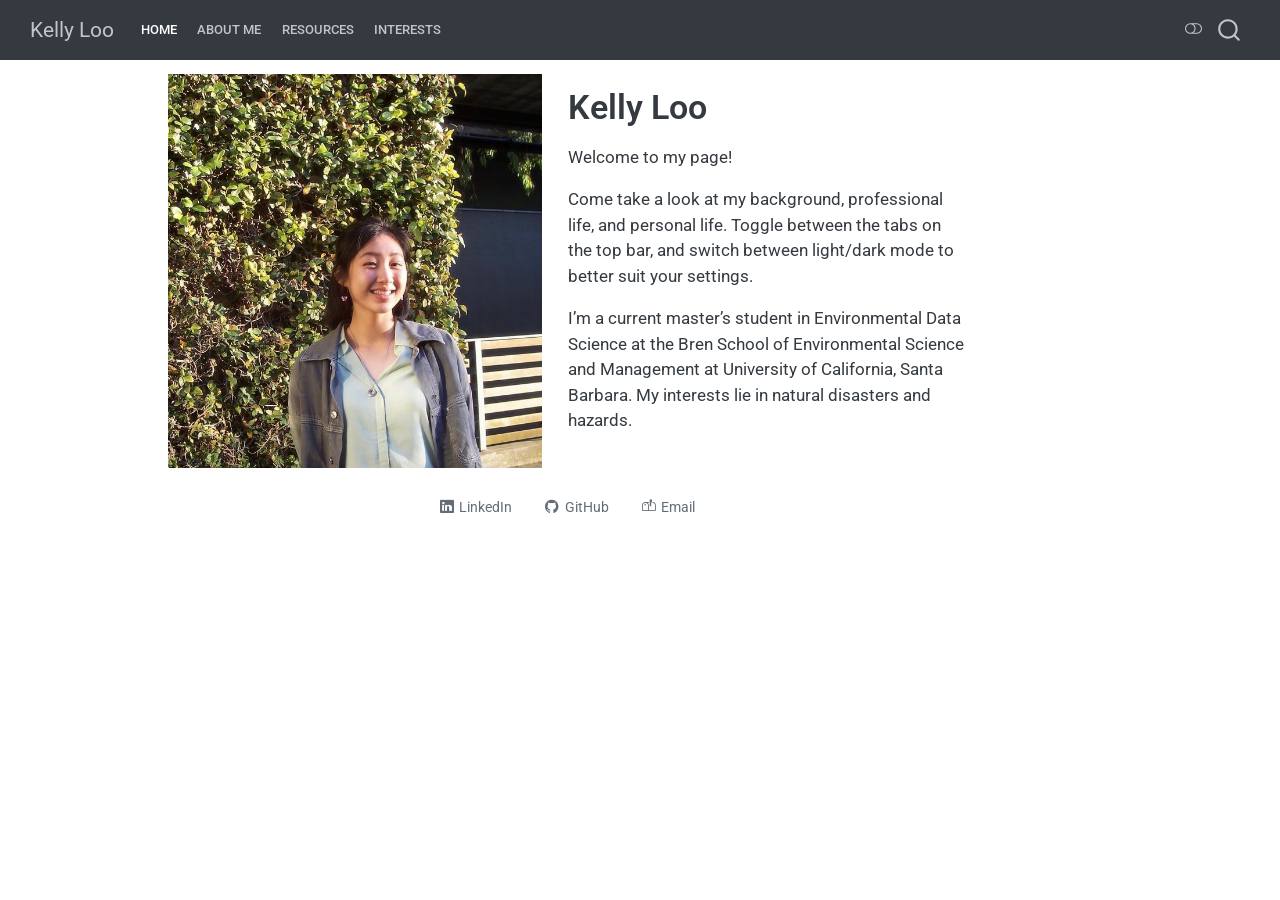
==== commit 1f1dec90: "updated sourdough section, modified how I did education" ====
--- a/docs/index.html
+++ b/docs/index.html
@@ -304,13 +304,8 @@
 <p>Welcome to my page!</p>
 <p>Come take a look at my background, professional life, and personal life. Toggle between the tabs on the top bar, and switch between light/dark mode to better suit your settings.</p>
 <p>I’m a current master’s student in Environmental Data Science at the Bren School of Environmental Science and Management at University of California, Santa Barbara. My interests lie in natural disasters and hazards.</p>
-<section id="education" class="level2">
-<h2 data-anchor-id="education">Education</h2>
-<p>B.S. in Geoscience (Honors) - University of California, San Diego<br>
-- <em>Honors thesis: Determining Indiana Loess Geographic Source Origin with Nd-Sr isotopic composition</em></p>
-
-
-</section>
+
+
 </main></div>
   </div>
   <div class="about-links">
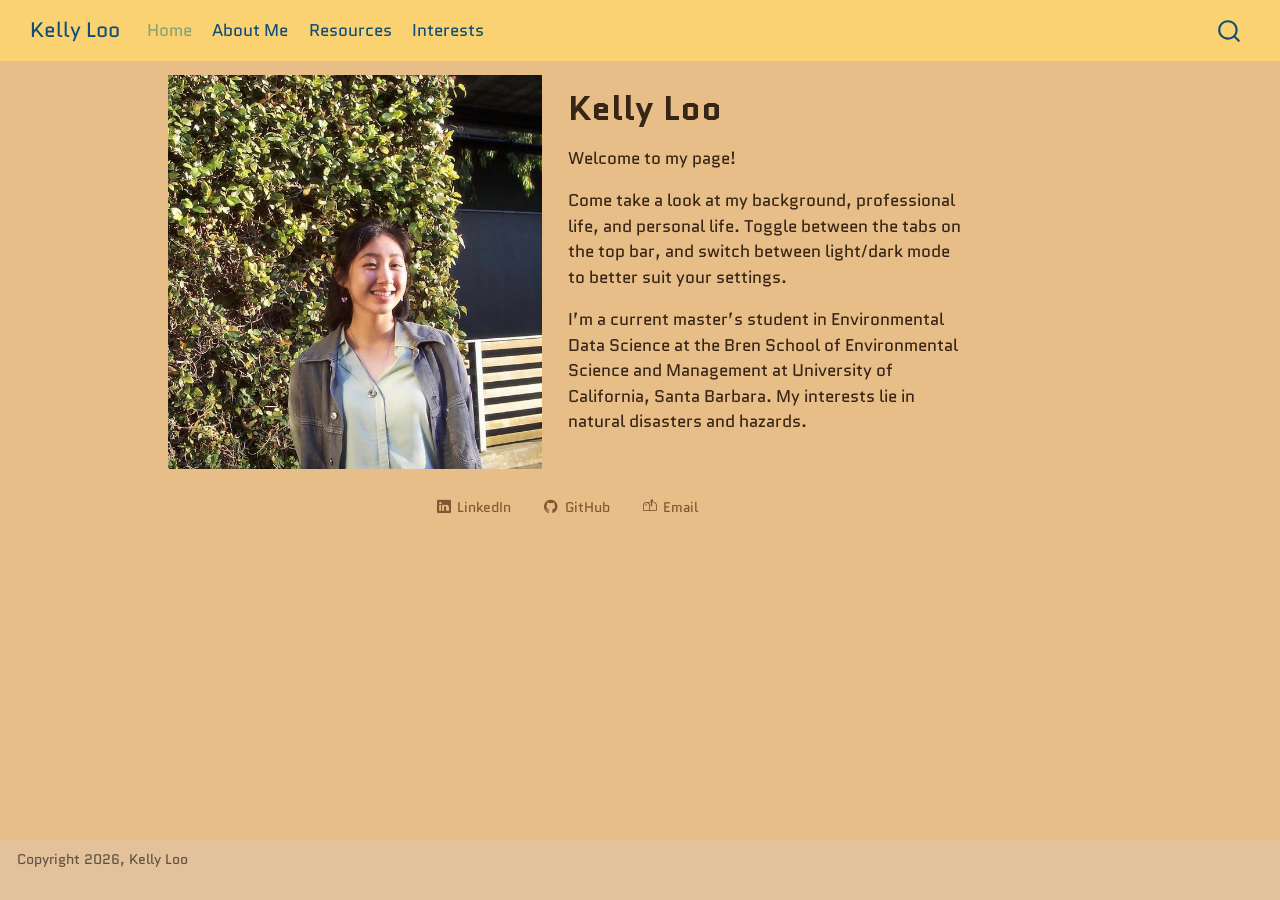
==== commit f6db7662: "added some aesthetics to the website" ====
--- a/docs/index.html
+++ b/docs/index.html
@@ -41,14 +41,10 @@
 <script src="site_libs/quarto-html/popper.min.js"></script>
 <script src="site_libs/quarto-html/tippy.umd.min.js"></script>
 <link href="site_libs/quarto-html/tippy.css" rel="stylesheet">
-<link href="site_libs/quarto-html/quarto-syntax-highlighting-64a204ab8560d761af7679ceaba22944.css" rel="stylesheet" class="quarto-color-scheme" id="quarto-text-highlighting-styles">
-<link href="site_libs/quarto-html/quarto-syntax-highlighting-dark-b85bc7c33db8c58e0ec93c3465666fed.css" rel="stylesheet" class="quarto-color-scheme quarto-color-alternate" id="quarto-text-highlighting-styles">
-<link href="site_libs/quarto-html/quarto-syntax-highlighting-64a204ab8560d761af7679ceaba22944.css" rel="stylesheet" class="quarto-color-scheme-extra" id="quarto-text-highlighting-styles">
+<link href="site_libs/quarto-html/quarto-syntax-highlighting-64a204ab8560d761af7679ceaba22944.css" rel="stylesheet" id="quarto-text-highlighting-styles">
 <script src="site_libs/bootstrap/bootstrap.min.js"></script>
 <link href="site_libs/bootstrap/bootstrap-icons.css" rel="stylesheet">
-<link href="site_libs/bootstrap/bootstrap-0f6c574da7a363ae419185a03fc457d6.min.css" rel="stylesheet" append-hash="true" class="quarto-color-scheme" id="quarto-bootstrap" data-mode="light">
-<link href="site_libs/bootstrap/bootstrap-dark-96f880facfb47fdc72767fb43baf3cf7.min.css" rel="stylesheet" append-hash="true" class="quarto-color-scheme quarto-color-alternate" id="quarto-bootstrap" data-mode="dark">
-<link href="site_libs/bootstrap/bootstrap-0f6c574da7a363ae419185a03fc457d6.min.css" rel="stylesheet" append-hash="true" class="quarto-color-scheme-extra" id="quarto-bootstrap" data-mode="light">
+<link href="site_libs/bootstrap/bootstrap-d94a62d6630542cad8564c8892aa536e.min.css" rel="stylesheet" append-hash="true" id="quarto-bootstrap" data-mode="light">
 <script id="quarto-search-options" type="application/json">{
   "location": "navbar",
   "copy-button": false,
@@ -78,172 +74,9 @@
 }</script>
 
 
-<link rel="stylesheet" href="styles.css">
 </head>
 
-<body class="nav-fixed quarto-light"><script id="quarto-html-before-body" type="application/javascript">
-    const toggleBodyColorMode = (bsSheetEl) => {
-      const mode = bsSheetEl.getAttribute("data-mode");
-      const bodyEl = window.document.querySelector("body");
-      if (mode === "dark") {
-        bodyEl.classList.add("quarto-dark");
-        bodyEl.classList.remove("quarto-light");
-      } else {
-        bodyEl.classList.add("quarto-light");
-        bodyEl.classList.remove("quarto-dark");
-      }
-    }
-    const toggleBodyColorPrimary = () => {
-      const bsSheetEl = window.document.querySelector("link#quarto-bootstrap:not([rel=disabled-stylesheet])");
-      if (bsSheetEl) {
-        toggleBodyColorMode(bsSheetEl);
-      }
-    }
-    const setColorSchemeToggle = (alternate) => {
-      const toggles = window.document.querySelectorAll('.quarto-color-scheme-toggle');
-      for (let i=0; i < toggles.length; i++) {
-        const toggle = toggles[i];
-        if (toggle) {
-          if (alternate) {
-            toggle.classList.add("alternate");
-          } else {
-            toggle.classList.remove("alternate");
-          }
-        }
-      }
-    };
-    const toggleColorMode = (alternate) => {
-      // Switch the stylesheets
-      const primaryStylesheets = window.document.querySelectorAll('link.quarto-color-scheme:not(.quarto-color-alternate)');
-      const alternateStylesheets = window.document.querySelectorAll('link.quarto-color-scheme.quarto-color-alternate');
-      manageTransitions('#quarto-margin-sidebar .nav-link', false);
-      if (alternate) {
-        // note: dark is layered on light, we don't disable primary!
-        enableStylesheet(alternateStylesheets);
-        for (const sheetNode of alternateStylesheets) {
-          if (sheetNode.id === "quarto-bootstrap") {
-            toggleBodyColorMode(sheetNode);
-          }
-        }
-      } else {
-        disableStylesheet(alternateStylesheets);
-        enableStylesheet(primaryStylesheets)
-        toggleBodyColorPrimary();
-      }
-      manageTransitions('#quarto-margin-sidebar .nav-link', true);
-      // Switch the toggles
-      setColorSchemeToggle(alternate)
-      // Hack to workaround the fact that safari doesn't
-      // properly recolor the scrollbar when toggling (#1455)
-      if (navigator.userAgent.indexOf('Safari') > 0 && navigator.userAgent.indexOf('Chrome') == -1) {
-        manageTransitions("body", false);
-        window.scrollTo(0, 1);
-        setTimeout(() => {
-          window.scrollTo(0, 0);
-          manageTransitions("body", true);
-        }, 40);
-      }
-    }
-    const disableStylesheet = (stylesheets) => {
-      for (let i=0; i < stylesheets.length; i++) {
-        const stylesheet = stylesheets[i];
-        stylesheet.rel = 'disabled-stylesheet';
-      }
-    }
-    const enableStylesheet = (stylesheets) => {
-      for (let i=0; i < stylesheets.length; i++) {
-        const stylesheet = stylesheets[i];
-        if(stylesheet.rel !== 'stylesheet') { // for Chrome, which will still FOUC without this check
-          stylesheet.rel = 'stylesheet';
-        }
-      }
-    }
-    const manageTransitions = (selector, allowTransitions) => {
-      const els = window.document.querySelectorAll(selector);
-      for (let i=0; i < els.length; i++) {
-        const el = els[i];
-        if (allowTransitions) {
-          el.classList.remove('notransition');
-        } else {
-          el.classList.add('notransition');
-        }
-      }
-    }
-    const isFileUrl = () => {
-      return window.location.protocol === 'file:';
-    }
-    const hasAlternateSentinel = () => {
-      let styleSentinel = getColorSchemeSentinel();
-      if (styleSentinel !== null) {
-        return styleSentinel === "alternate";
-      } else {
-        return false;
-      }
-    }
-    const setStyleSentinel = (alternate) => {
-      const value = alternate ? "alternate" : "default";
-      if (!isFileUrl()) {
-        window.localStorage.setItem("quarto-color-scheme", value);
-      } else {
-        localAlternateSentinel = value;
-      }
-    }
-    const getColorSchemeSentinel = () => {
-      if (!isFileUrl()) {
-        const storageValue = window.localStorage.getItem("quarto-color-scheme");
-        return storageValue != null ? storageValue : localAlternateSentinel;
-      } else {
-        return localAlternateSentinel;
-      }
-    }
-    const toggleGiscusIfUsed = (isAlternate, darkModeDefault) => {
-      const baseTheme = document.querySelector('#giscus-base-theme')?.value ?? 'light';
-      const alternateTheme = document.querySelector('#giscus-alt-theme')?.value ?? 'dark';
-      let newTheme = '';
-      if(authorPrefersDark) {
-        newTheme = isAlternate ? baseTheme : alternateTheme;
-      } else {
-        newTheme = isAlternate ? alternateTheme : baseTheme;
-      }
-      const changeGiscusTheme = () => {
-        // From: https://github.com/giscus/giscus/issues/336
-        const sendMessage = (message) => {
-          const iframe = document.querySelector('iframe.giscus-frame');
-          if (!iframe) return;
-          iframe.contentWindow.postMessage({ giscus: message }, 'https://giscus.app');
-        }
-        sendMessage({
-          setConfig: {
-            theme: newTheme
-          }
-        });
-      }
-      const isGiscussLoaded = window.document.querySelector('iframe.giscus-frame') !== null;
-      if (isGiscussLoaded) {
-        changeGiscusTheme();
-      }
-    };
-    const authorPrefersDark = false;
-    const darkModeDefault = authorPrefersDark;
-      document.querySelector('link#quarto-text-highlighting-styles.quarto-color-scheme-extra').rel = 'disabled-stylesheet';
-      document.querySelector('link#quarto-bootstrap.quarto-color-scheme-extra').rel = 'disabled-stylesheet';
-    let localAlternateSentinel = darkModeDefault ? 'alternate' : 'default';
-    // Dark / light mode switch
-    window.quartoToggleColorScheme = () => {
-      // Read the current dark / light value
-      let toAlternate = !hasAlternateSentinel();
-      toggleColorMode(toAlternate);
-      setStyleSentinel(toAlternate);
-      toggleGiscusIfUsed(toAlternate, darkModeDefault);
-      window.dispatchEvent(new Event('resize'));
-    };
-    // Switch to dark mode if need be
-    if (hasAlternateSentinel()) {
-      toggleColorMode(true);
-    } else {
-      toggleColorMode(false);
-    }
-  </script>
+<body class="nav-fixed quarto-light">
 
 <div id="quarto-search-results"></div>
   <header id="quarto-header" class="headroom fixed-top">
@@ -279,7 +112,6 @@
 </ul>
           </div> <!-- /navcollapse -->
             <div class="quarto-navbar-tools">
-  <a href="" class="quarto-color-scheme-toggle quarto-navigation-tool  px-1" onclick="window.quartoToggleColorScheme(); return false;" title="Toggle dark mode"><i class="bi"></i></a>
 </div>
       </div> <!-- /container-fluid -->
     </nav>
@@ -300,7 +132,6 @@
 <div class="quarto-title-meta column-body">
   </div>
 </header><main class="content column-body" id="quarto-document-content">
-
 <p>Welcome to my page!</p>
 <p>Come take a look at my background, professional life, and personal life. Toggle between the tabs on the top bar, and switch between light/dark mode to better suit your settings.</p>
 <p>I’m a current master’s student in Environmental Data Science at the Bren School of Environmental Science and Management at University of California, Santa Barbara. My interests lie in natural disasters and hazards.</p>
@@ -326,19 +157,6 @@
  <!-- /main -->
 <script id="quarto-html-after-body" type="application/javascript">
   window.document.addEventListener("DOMContentLoaded", function (event) {
-    // Ensure there is a toggle, if there isn't float one in the top right
-    if (window.document.querySelector('.quarto-color-scheme-toggle') === null) {
-      const a = window.document.createElement('a');
-      a.classList.add('top-right');
-      a.classList.add('quarto-color-scheme-toggle');
-      a.href = "";
-      a.onclick = function() { try { window.quartoToggleColorScheme(); } catch {} return false; };
-      const i = window.document.createElement("i");
-      i.classList.add('bi');
-      a.appendChild(i);
-      window.document.body.appendChild(a);
-    }
-    setColorSchemeToggle(hasAlternateSentinel())
     const isCodeAnnotation = (el) => {
       for (const clz of el.classList) {
         if (clz.startsWith('code-annotation-')) {                     
@@ -731,6 +549,19 @@
   });
   </script>
 </div> <!-- /content -->
+<footer class="footer">
+  <div class="nav-footer">
+    <div class="nav-footer-left">
+<p>Copyright 2026, Kelly Loo</p>
+</div>   
+    <div class="nav-footer-center">
+      &nbsp;
+    </div>
+    <div class="nav-footer-right">
+      &nbsp;
+    </div>
+  </div>
+</footer>
 
 
 
